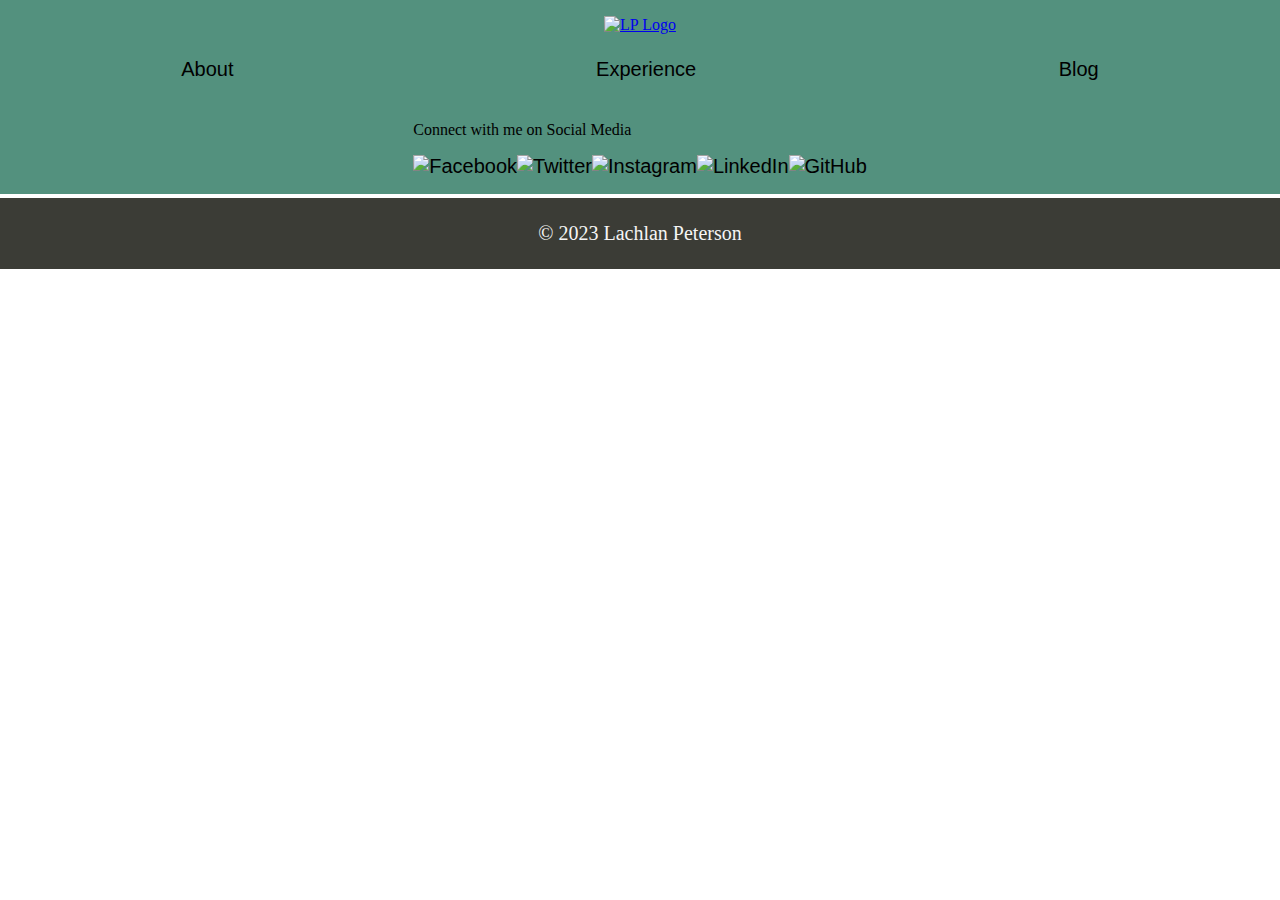
==== about.html @ 740b69b3 "Base html without main for each html completed, and also restructured overall website pages" ====
<!DOCTYPE html>
<html lang="en">
    <head>
        <meta charset="UTF-8">
        <meta http-equiv="X-UA-Compatible" content="IE=edge">
        <meta name="viewport" content="width=device-width, initial-scale=1.0">
        <link rel="stylesheet" href="./common.css">
        <link rel="stylesheet" href="./index.css">
        <link rel="icon" type="image/x.icon" href="img/Logo_Favicon.png">
        <title>LP | About Me</title>
    </head>
    
    <body>

        <!-- Header -->
        <header>
            <a href="index.html">
                <img id="branding" src="img/Logo.png" alt="LP Logo">
            </a>
            <!-- Main navigation bar -->
            <nav>
                <a href="about.html">About</a>
                <a href="experience.html">Experience</a>
                <a href="blog.html">Blog</a>
           </nav>

        </header>

        <!-- Main body content -->
        <main>
            
        </main>

        <!-- Social Links above footer (full width) -->
        <section id="social-links">
            <!-- Layout container (Used to align the nav to the paragraph width) -->
            <div>
                <p>Connect with me on Social Media </p>
                <nav>
                    <a href=""><img src="img/Facebook_black.png" alt="Facebook"/></a>
                    <a href=""><img src="img/Twitter_black.png" alt="Twitter"/></a>
                    <a href=""><img src="img/Instagram_black.png" alt="Instagram"/></a>
                    <a href=""><img src="img/LinkedIn_black.png" alt="LinkedIn"/></a>
                    <a href=""><img src="img/Github_black.png" alt="GitHub"/></a>
                </nav>
            </div>
        </section>

        <!-- Footer -->
        <footer>
            <p>&copy; 2023 Lachlan Peterson</p>
        </footer>

    </body>
</html>
---- common.css ----
* {
    box-sizing: border-box;
    margin: 0;
    padding: 0;
}

body {
    display: flex;
    flex-direction: column;
}

/* Header Component */
header {
    display:flex;
    flex-direction: column;
    align-items: center;
    padding: 1rem 0 1.5rem;
    background: #53917E;
}

#branding {
    width: 50px;
    /* width: 50%; */
    margin-bottom: 1.5rem;
    
}

nav {
    display: flex;
    justify-content: space-around;
    width:100%;
    
}

nav a {
    font-family: Arial, Helvetica, sans-serif;
    text-decoration: none;
    font-size: 1.25rem;
    color: black;
}

#resume {
    background:#3B3C36;
    color:antiquewhite;
}

/* Main Component  */
/* Hero Component */

/* Social links Component */
#social-links {
    background:#53917E;
    display: flex;
    flex-direction: column;
    align-items: center;
    padding: 1rem 0;
}

#social-links p {
    /* font-family: 'Arial', Helvetica, sans-serif; */
    color:black;
    font-size: 1rem;
    margin-bottom: 1rem;
    
}

#social-links nav {
    width: 100%;
    display: flex;
    justify-content: space-between;
}

#social-links img {
    width: 35px;
}

/* Footer Component */
footer {
    text-align: center;
    padding: 1.5rem;
    margin: .25rem 0 0;
    background:#3B3C36;
}

footer p {
    /* font-family: ; */
    font-size: 1.25rem;
    color: whitesmoke;
}
---- index.css ----
@import url('https://fonts.googleapis.com/css2?family=Montserrat:wght@300;700&display=swap');

/* Hero Component */
#hero {
    display: flex;
    flex-direction: column;
    align-items: center;
    text-align: center;
    margin: 10rem;
}

#hero h1, h2 {
    font-family: 'Montserrat', Helvetica;
    font-size: 1.5rem;
    font-weight: bold;
}

#hero h1 {
    color: #53917E;
}
#hero h2, p {
    color: #4C6E64;
    
}
#hero p {
     /* font-family: ; */
     font-size: 1.25rem;
     font-weight: normal;
     margin: 1rem;
}
#hero a {
    /* font-family: ; */
    font-size: 1rem;
    font-weight: normal;
    color: #EB9C5C;
    border: 2px solid #EB9C5C;
    border-radius: 5px;
    padding: 0.75rem 1.25rem;
    margin: 1rem;
}
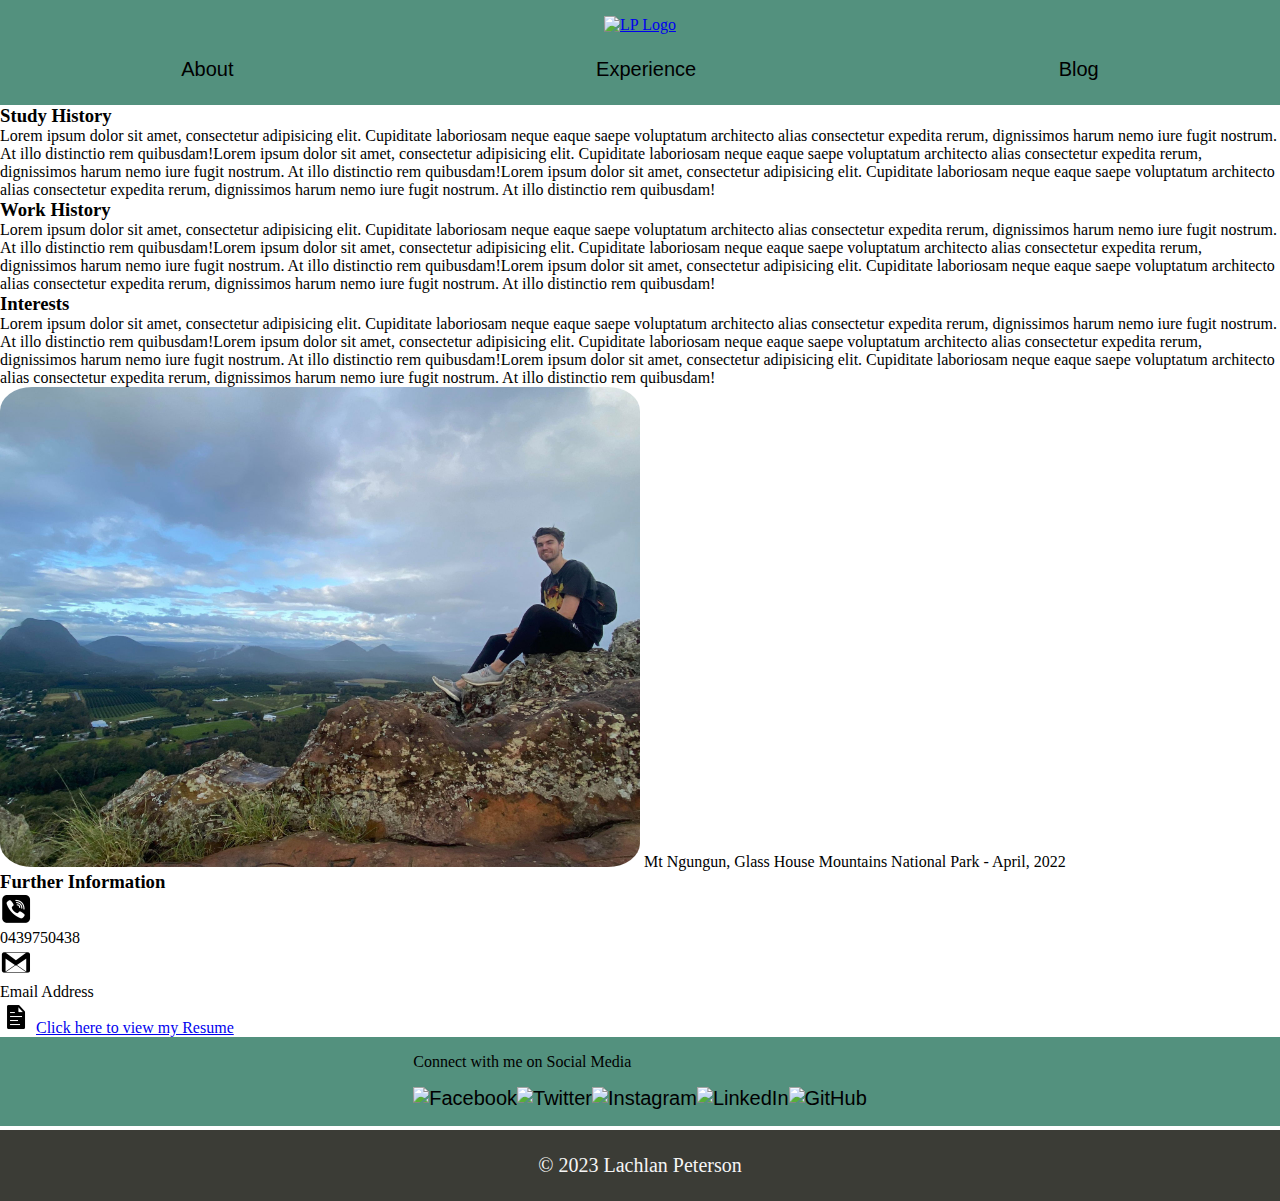
==== commit a663d5d8: "Updating blogs, and css across multiple pages" ====
--- a/about.html
+++ b/about.html
@@ -5,7 +5,7 @@
         <meta http-equiv="X-UA-Compatible" content="IE=edge">
         <meta name="viewport" content="width=device-width, initial-scale=1.0">
         <link rel="stylesheet" href="./common.css">
-        <link rel="stylesheet" href="./index.css">
+        <link rel="stylesheet" href="./about.css">
         <link rel="icon" type="image/x.icon" href="img/Logo_Favicon.png">
         <title>LP | About Me</title>
     </head>
@@ -28,7 +28,48 @@
 
         <!-- Main body content -->
         <main>
-            
+            <section id="about-content">
+                <article>
+                    <h3>Study History</h3>
+                    <p>Lorem ipsum dolor sit amet, consectetur adipisicing elit. Cupiditate laboriosam neque eaque saepe voluptatum architecto alias consectetur expedita rerum, dignissimos harum nemo iure fugit nostrum. At illo distinctio rem quibusdam!Lorem ipsum dolor sit amet, consectetur adipisicing elit. Cupiditate laboriosam neque eaque saepe voluptatum architecto alias consectetur expedita rerum, dignissimos harum nemo iure fugit nostrum. At illo distinctio rem quibusdam!Lorem ipsum dolor sit amet, consectetur adipisicing elit. Cupiditate laboriosam neque eaque saepe voluptatum architecto alias consectetur expedita rerum, dignissimos harum nemo iure fugit nostrum. At illo distinctio rem quibusdam!</p>
+                </article>
+                <article>
+                    <h3>Work History</h3>
+                    <p>Lorem ipsum dolor sit amet, consectetur adipisicing elit. Cupiditate laboriosam neque eaque saepe voluptatum architecto alias consectetur expedita rerum, dignissimos harum nemo iure fugit nostrum. At illo distinctio rem quibusdam!Lorem ipsum dolor sit amet, consectetur adipisicing elit. Cupiditate laboriosam neque eaque saepe voluptatum architecto alias consectetur expedita rerum, dignissimos harum nemo iure fugit nostrum. At illo distinctio rem quibusdam!Lorem ipsum dolor sit amet, consectetur adipisicing elit. Cupiditate laboriosam neque eaque saepe voluptatum architecto alias consectetur expedita rerum, dignissimos harum nemo iure fugit nostrum. At illo distinctio rem quibusdam!</p>
+                </article>
+                <article>
+                    <h3>Interests</h3>
+                    <p>Lorem ipsum dolor sit amet, consectetur adipisicing elit. Cupiditate laboriosam neque eaque saepe voluptatum architecto alias consectetur expedita rerum, dignissimos harum nemo iure fugit nostrum. At illo distinctio rem quibusdam!Lorem ipsum dolor sit amet, consectetur adipisicing elit. Cupiditate laboriosam neque eaque saepe voluptatum architecto alias consectetur expedita rerum, dignissimos harum nemo iure fugit nostrum. At illo distinctio rem quibusdam!Lorem ipsum dolor sit amet, consectetur adipisicing elit. Cupiditate laboriosam neque eaque saepe voluptatum architecto alias consectetur expedita rerum, dignissimos harum nemo iure fugit nostrum. At illo distinctio rem quibusdam!</p>
+                </article>
+            </section>
+
+            <section id="about-figure">
+                <figure>
+                    <img src="img/About_hike.jpg" alt="Me on a Mountaintop">
+                    <figurecaption>Mt Ngungun, Glass House Mountains National Park - April, 2022</figurecaption>
+                </figure>
+            </section>
+
+            <section id="about-info">
+                <article>
+                    <h3>Further Information</h3>
+                    <ul>
+                        <li>
+                            <img src="img/Phone_icon.png" alt="Phone Icon">
+                            <p>0439750438</p>
+                        </li>
+                        <li>
+                            <img src="img/Mail_icon.png" alt="Email Icon">
+                            <p>Email Address</p>
+                        </li>
+                        <li>
+                            <img src="img/Resume_icon.png" alt="Resume Icon">
+                            <a href="PETERSON Lachlan CV 2023.pdf" target="_blank">Click here to view my Resume</a>
+                        </li>
+                    </ul>
+                </article>
+            </section>
+
         </main>
 
         <!-- Social Links above footer (full width) -->
--- a/about.css
+++ b/about.css
@@ -0,0 +1,8 @@
+#about-figure img {
+    width: 50%;
+    border-radius:5%;
+}
+
+#about-info img {
+    width: 2rem;
+}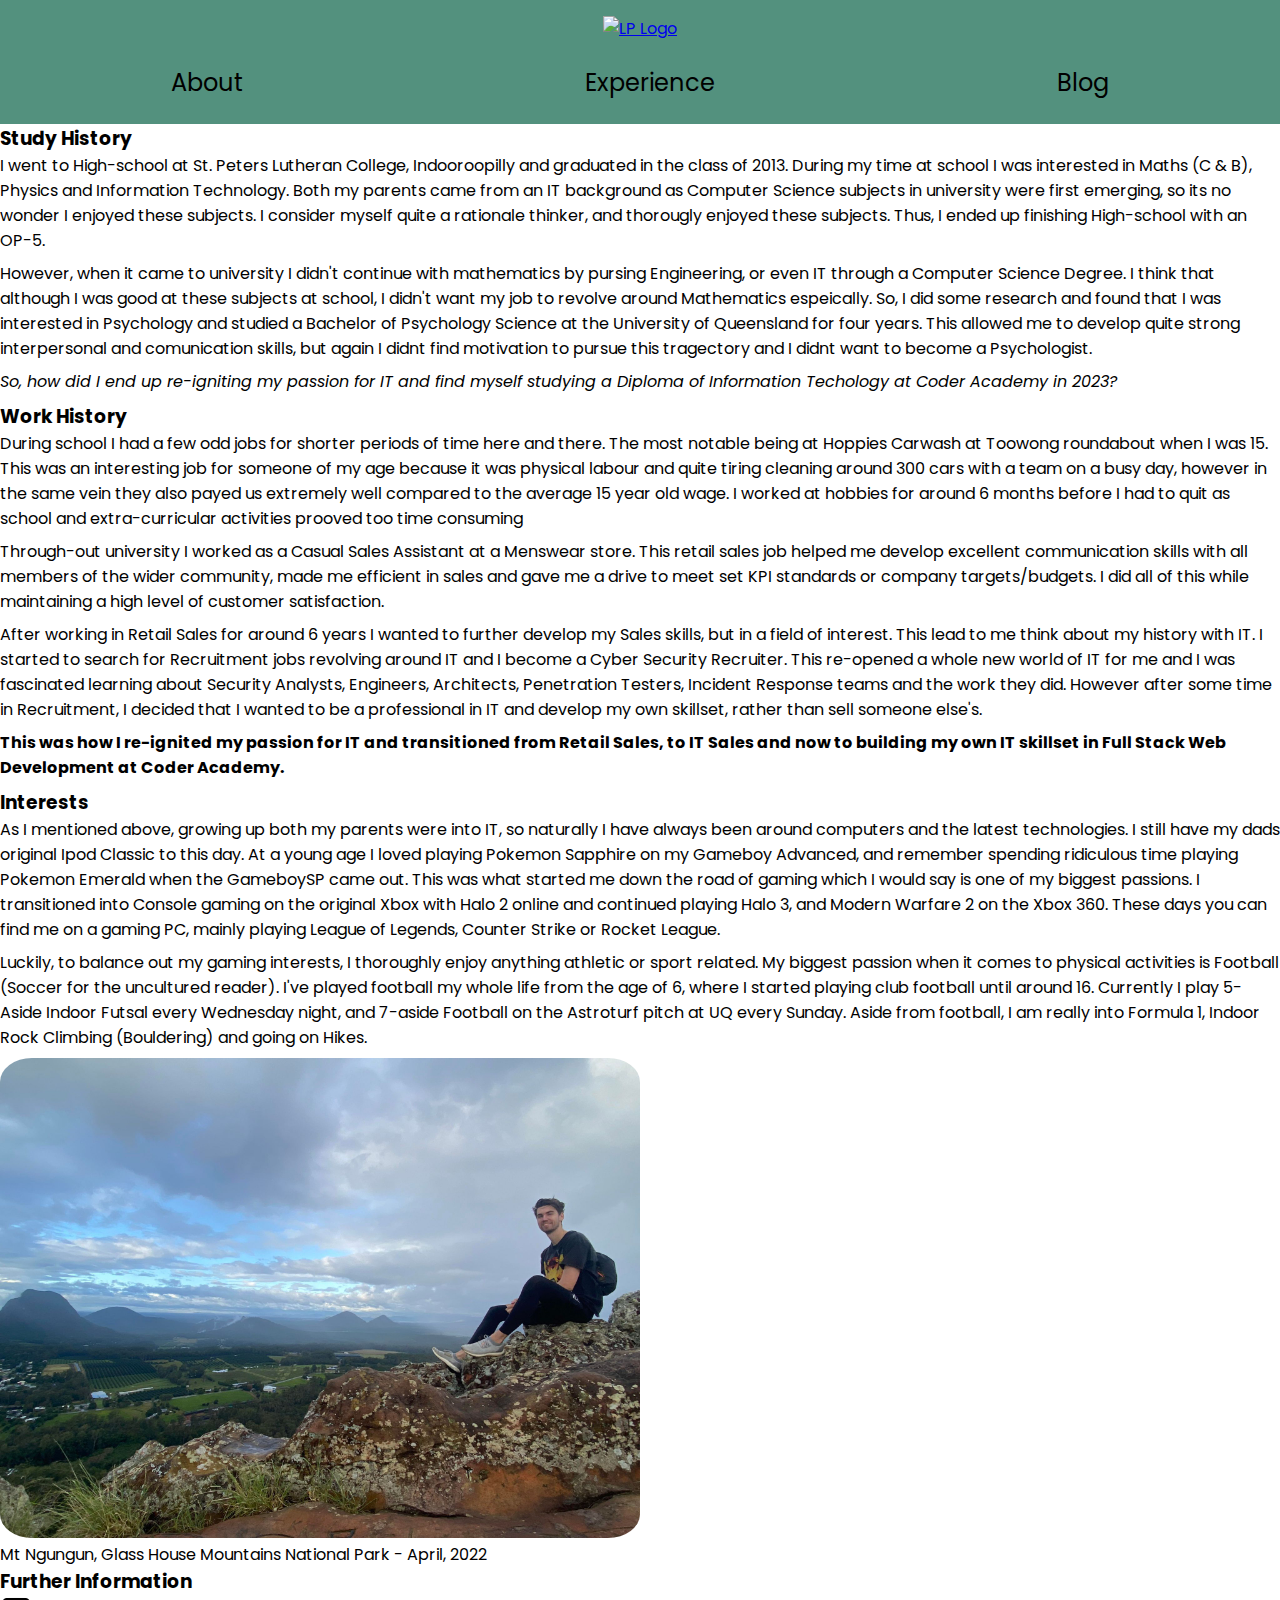
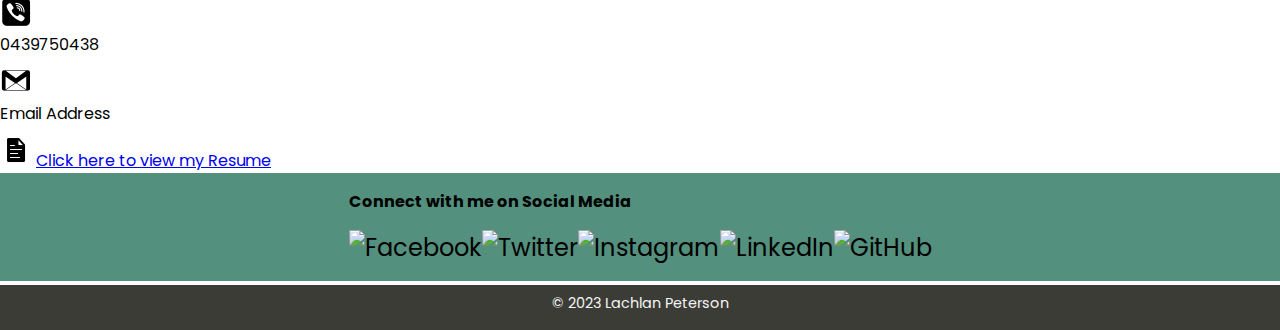
==== commit 319f461e: "Input tonnes of real content into the about and blog sections" ====
--- a/about.html
+++ b/about.html
@@ -31,22 +31,42 @@
             <section id="about-content">
                 <article>
                     <h3>Study History</h3>
-                    <p>Lorem ipsum dolor sit amet, consectetur adipisicing elit. Cupiditate laboriosam neque eaque saepe voluptatum architecto alias consectetur expedita rerum, dignissimos harum nemo iure fugit nostrum. At illo distinctio rem quibusdam!Lorem ipsum dolor sit amet, consectetur adipisicing elit. Cupiditate laboriosam neque eaque saepe voluptatum architecto alias consectetur expedita rerum, dignissimos harum nemo iure fugit nostrum. At illo distinctio rem quibusdam!Lorem ipsum dolor sit amet, consectetur adipisicing elit. Cupiditate laboriosam neque eaque saepe voluptatum architecto alias consectetur expedita rerum, dignissimos harum nemo iure fugit nostrum. At illo distinctio rem quibusdam!</p>
+                    <p>
+                        I went to High-school at St. Peters Lutheran College, Indooroopilly and graduated in the class of 2013. During my time at school I was interested in Maths (C & B), Physics and Information Technology. Both my parents came from an IT background as Computer Science subjects in university were first emerging, so its no wonder I enjoyed these subjects. I consider myself quite a rationale thinker, and thorougly enjoyed these subjects. Thus, I ended up finishing High-school with an OP-5. 
+                    </p> 
+                    <p>
+                        However, when it came to university I didn't continue with mathematics by pursing Engineering, or even IT through a Computer Science Degree. I think that although I was good at these subjects at school, I didn't want my job to revolve around Mathematics espeically. So, I did some research and found that I was interested in Psychology and studied a Bachelor of Psychology Science at the University of Queensland for four years. This allowed me to develop quite strong interpersonal and comunication skills, but again I didnt find motivation to pursue this tragectory and I didnt want to become a Psychologist. 
+                    </p>
+                    <p>
+                        <em>
+                        So, how did I end up re-igniting my passion for IT and find myself studying a Diploma of Information Techology at Coder Academy in 2023?
+                        </em>
+                    </p>
                 </article>
                 <article>
                     <h3>Work History</h3>
-                    <p>Lorem ipsum dolor sit amet, consectetur adipisicing elit. Cupiditate laboriosam neque eaque saepe voluptatum architecto alias consectetur expedita rerum, dignissimos harum nemo iure fugit nostrum. At illo distinctio rem quibusdam!Lorem ipsum dolor sit amet, consectetur adipisicing elit. Cupiditate laboriosam neque eaque saepe voluptatum architecto alias consectetur expedita rerum, dignissimos harum nemo iure fugit nostrum. At illo distinctio rem quibusdam!Lorem ipsum dolor sit amet, consectetur adipisicing elit. Cupiditate laboriosam neque eaque saepe voluptatum architecto alias consectetur expedita rerum, dignissimos harum nemo iure fugit nostrum. At illo distinctio rem quibusdam!</p>
+                    <p>During school I had a few odd jobs for shorter periods of time here and there. The most notable being at Hoppies Carwash at Toowong roundabout when I was 15. This was an interesting job for someone of my age because it was physical labour and quite tiring cleaning around 300 cars with a team on a busy day, however in the same vein they also payed us extremely well compared to the average 15 year old wage. I worked at hobbies for around 6 months before I had to quit as school and extra-curricular activities prooved too time consuming</p>
+                    <p> Through-out university I worked as a Casual Sales Assistant at a Menswear store. This retail sales job helped me develop excellent communication skills with all members of the wider community, made me efficient in sales and gave me a drive to meet set KPI standards or company targets/budgets. I did all of this while maintaining a high level of customer satisfaction. </p>
+                    <p> After working in Retail Sales for around 6 years I wanted to further develop my Sales skills, but in a field of interest. This lead to me think about my history with IT. I started to search for Recruitment jobs revolving around IT and I become a Cyber Security Recruiter. This re-opened a whole new world of IT for me and I was fascinated learning about Security Analysts, Engineers, Architects, Penetration Testers, Incident Response teams and the work they did. However after some time in Recruitment, I decided that I wanted to be a professional in IT and develop my own skillset, rather than sell someone else's.
+                    </p>
+                    <p>
+                        <strong>
+                        This was how I re-ignited my passion for IT and transitioned from Retail Sales, to IT Sales and now to building my own IT skillset in Full Stack Web Development at Coder Academy.
+                        </strong>
+                    </p>
                 </article>
                 <article>
                     <h3>Interests</h3>
-                    <p>Lorem ipsum dolor sit amet, consectetur adipisicing elit. Cupiditate laboriosam neque eaque saepe voluptatum architecto alias consectetur expedita rerum, dignissimos harum nemo iure fugit nostrum. At illo distinctio rem quibusdam!Lorem ipsum dolor sit amet, consectetur adipisicing elit. Cupiditate laboriosam neque eaque saepe voluptatum architecto alias consectetur expedita rerum, dignissimos harum nemo iure fugit nostrum. At illo distinctio rem quibusdam!Lorem ipsum dolor sit amet, consectetur adipisicing elit. Cupiditate laboriosam neque eaque saepe voluptatum architecto alias consectetur expedita rerum, dignissimos harum nemo iure fugit nostrum. At illo distinctio rem quibusdam!</p>
+                    <p>As I mentioned above, growing up both my parents were into IT, so naturally I have always been around computers and the latest technologies. I still have my dads original Ipod Classic to this day. At a young age I loved playing Pokemon Sapphire on my Gameboy Advanced, and remember spending ridiculous time playing Pokemon Emerald when the GameboySP came out. This was what started me down the road of gaming which I would say is one of my biggest passions. I transitioned into Console gaming on the original Xbox with Halo 2 online and continued playing Halo 3, and Modern Warfare 2 on the Xbox 360. These days you can find me on a gaming PC, mainly playing League of Legends, Counter Strike or Rocket League.</p>
+
+                    <p>Luckily, to balance out my gaming interests, I thoroughly enjoy anything athletic or sport related. My biggest passion when it comes to physical activities is Football (Soccer for the uncultured reader). I've played football my whole life from the age of 6, where I started playing club football until around 16. Currently I play 5-Aside Indoor Futsal every Wednesday night, and 7-aside Football on the Astroturf pitch at UQ every Sunday. Aside from football, I am really into Formula 1, Indoor Rock Climbing (Bouldering) and going on Hikes.</p>
                 </article>
             </section>
 
             <section id="about-figure">
                 <figure>
                     <img src="img/About_hike.jpg" alt="Me on a Mountaintop">
-                    <figurecaption>Mt Ngungun, Glass House Mountains National Park - April, 2022</figurecaption>
+                    <figcaption>Mt Ngungun, Glass House Mountains National Park - April, 2022</figcaption>
                 </figure>
             </section>
 
@@ -78,11 +98,11 @@
             <div>
                 <p>Connect with me on Social Media </p>
                 <nav>
-                    <a href=""><img src="img/Facebook_black.png" alt="Facebook"/></a>
-                    <a href=""><img src="img/Twitter_black.png" alt="Twitter"/></a>
-                    <a href=""><img src="img/Instagram_black.png" alt="Instagram"/></a>
-                    <a href=""><img src="img/LinkedIn_black.png" alt="LinkedIn"/></a>
-                    <a href=""><img src="img/Github_black.png" alt="GitHub"/></a>
+                    <a href="https://www.facebook.com/profile.php?id=100091930595861" target="_blank"><img src="img/Facebook_black.png" alt="Facebook"/></a>
+                    <a href="https://twitter.com/LachlanPetersCA" target="_blank"><img src="img/Twitter_black.png" alt="Twitter"/></a>
+                    <a href="https://www.instagram.com/LachlanPetersonCA/" target="_blank"><img src="img/Instagram_black.png" alt="Instagram"/></a>
+                    <a href="https://www.linkedin.com/in/lachlan-peterson-a87668272/" target="_blank"><img src="img/LinkedIn_black.png" alt="LinkedIn"/></a>
+                    <a href="https://github.com/LachlanPeterson" target="_blank"><img src="img/Github_black.png" alt="GitHub"/></a>
                 </nav>
             </div>
         </section>
--- a/common.css
+++ b/common.css
@@ -1,3 +1,4 @@
+@import url('https://fonts.googleapis.com/css2?family=Montserrat:wght@300;700&family=Poppins:wght@300;600;700&family=Rubik:wght@300;700&display=swap');
 
 * {
     box-sizing: border-box;
@@ -34,9 +35,10 @@
 }
 
 nav a {
-    font-family: Arial, Helvetica, sans-serif;
+    font-family: 'Poppins',Arial, Helvetica, sans-serif;
+    /* font-weight: bold; */
     text-decoration: none;
-    font-size: 1.25rem;
+    font-size: 1.5rem;
     color: black;
 }
 
@@ -46,6 +48,14 @@
 }
 
 /* Main Component  */
+p, a, h1, h2, h3, figcaption {
+    font-family: 'Poppins', sans-serif;
+}
+
+p {
+    margin-bottom: 0.5rem;
+}
+
 /* Hero Component */
 
 /* Social links Component */
@@ -58,9 +68,9 @@
 }
 
 #social-links p {
-    /* font-family: 'Arial', Helvetica, sans-serif; */
     color:black;
     font-size: 1rem;
+    font-weight: bold;
     margin-bottom: 1rem;
     
 }
@@ -78,14 +88,13 @@
 /* Footer Component */
 footer {
     text-align: center;
-    padding: 1.5rem;
+    padding: .5rem;
     margin: .25rem 0 0;
     background:#3B3C36;
 }
 
 footer p {
-    /* font-family: ; */
-    font-size: 1.25rem;
+    font-size: .9rem;
     color: whitesmoke;
 }
 
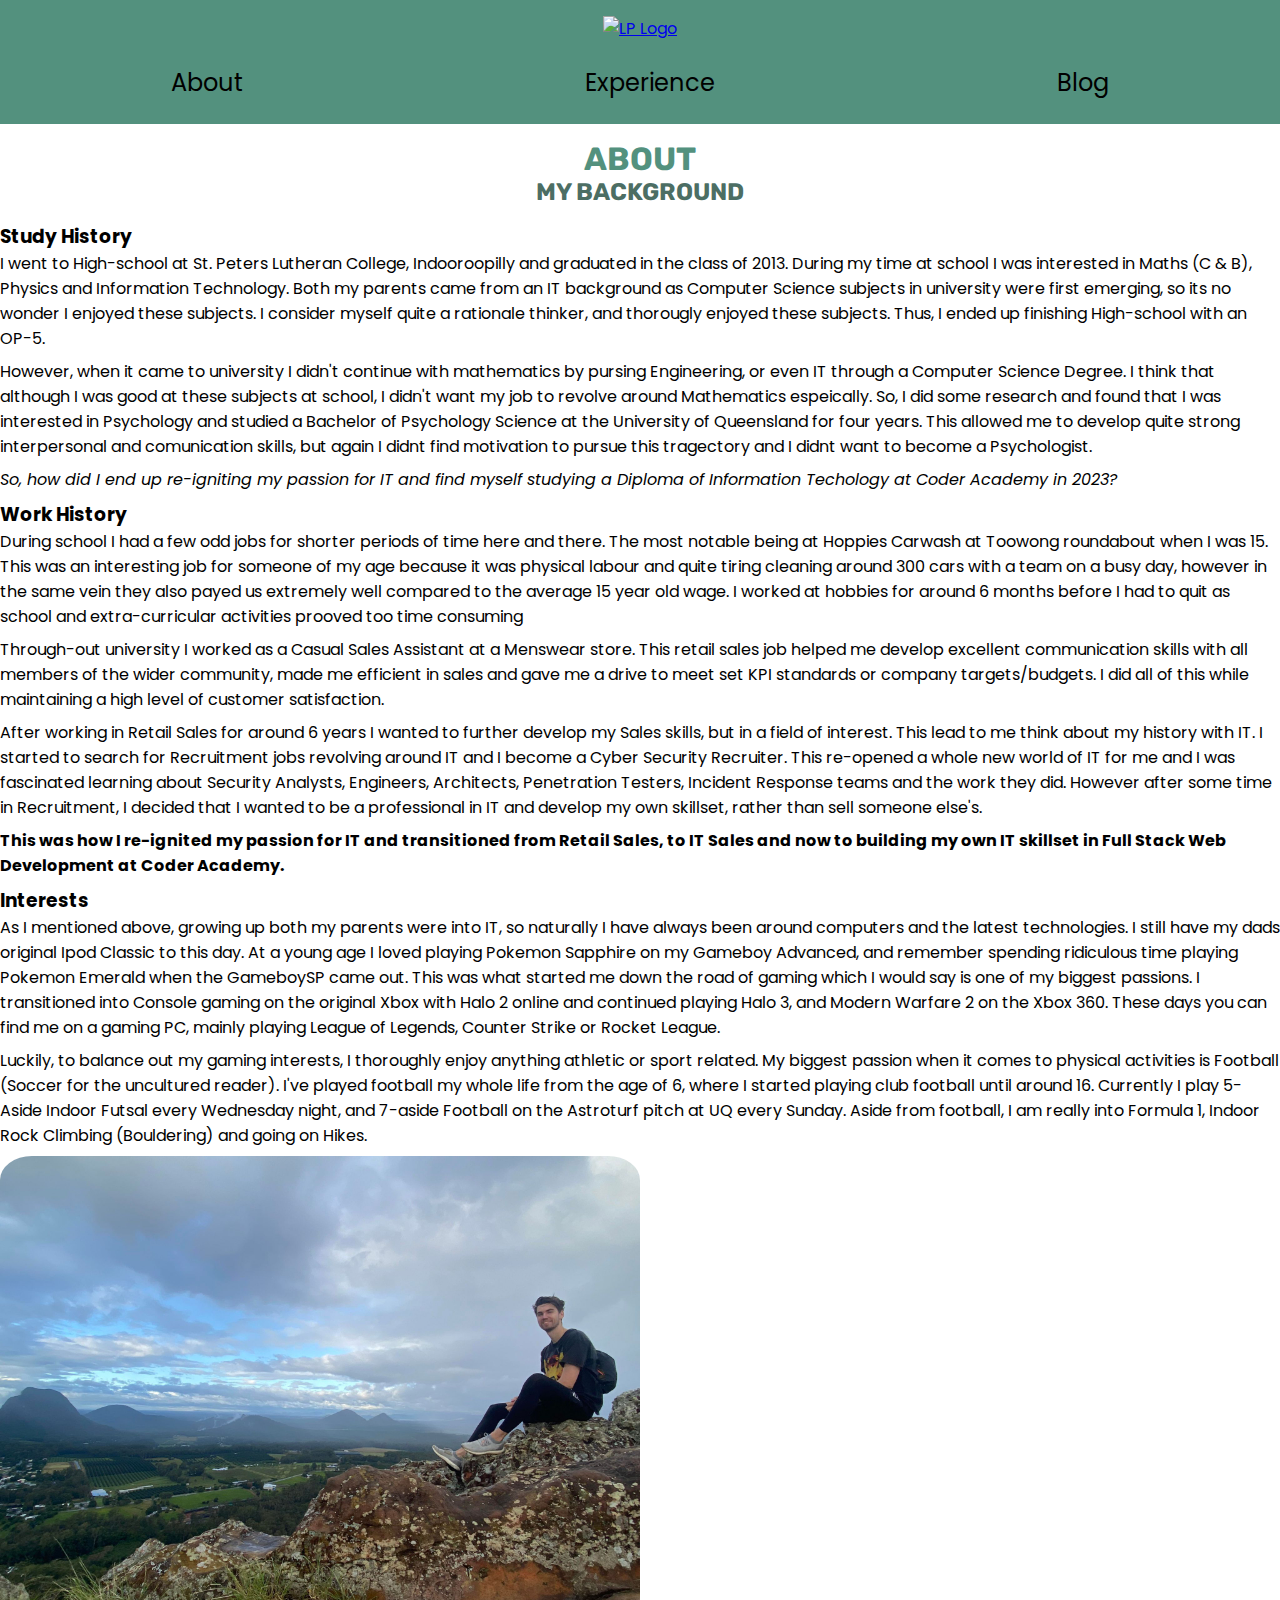
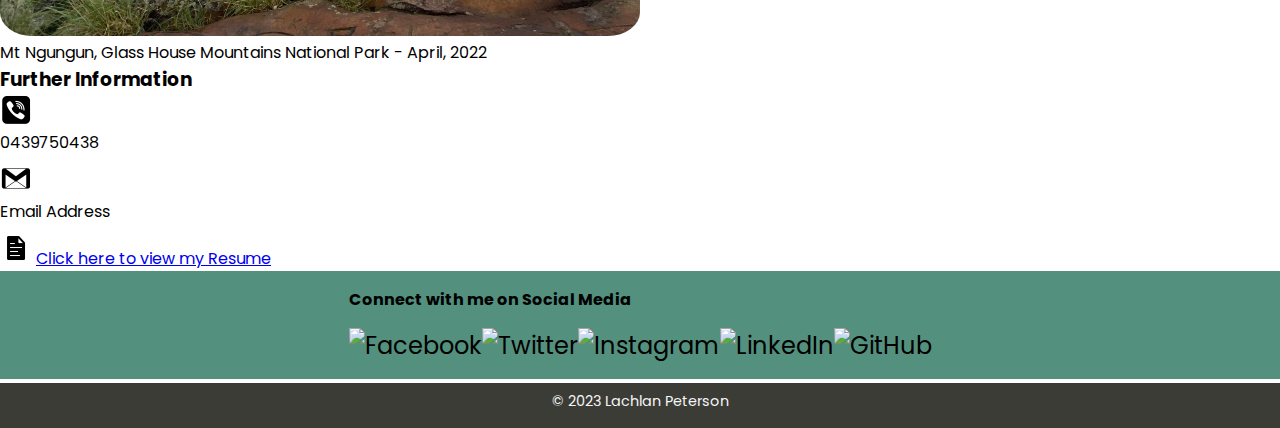
==== commit 2a45bbee: "Continued further CSS Styling to all pages" ====
--- a/about.html
+++ b/about.html
@@ -28,6 +28,12 @@
 
         <!-- Main body content -->
         <main>
+
+            <article id="page-titles">
+                <h1>ABOUT</h1>
+                <h2>MY BACKGROUND</h2>
+            </article>
+
             <section id="about-content">
                 <article>
                     <h3>Study History</h3>
--- a/common.css
+++ b/common.css
@@ -56,6 +56,23 @@
     margin-bottom: 0.5rem;
 }
 
+/* Titles for Each page */
+#page-titles h1 {
+    font-family: 'Rubik', sans-serif;
+    color: #53917E;
+    font-size: 2rem;
+    margin-top: 1rem;
+    text-align: center;
+}
+
+#page-titles h2 {
+    font-family: 'Rubik', sans-serif;
+    color: #4C6E64;
+    font-size: 1.5rem; 
+    margin-bottom: 1rem;
+    text-align:center;
+}
+
 /* Hero Component */
 
 /* Social links Component */
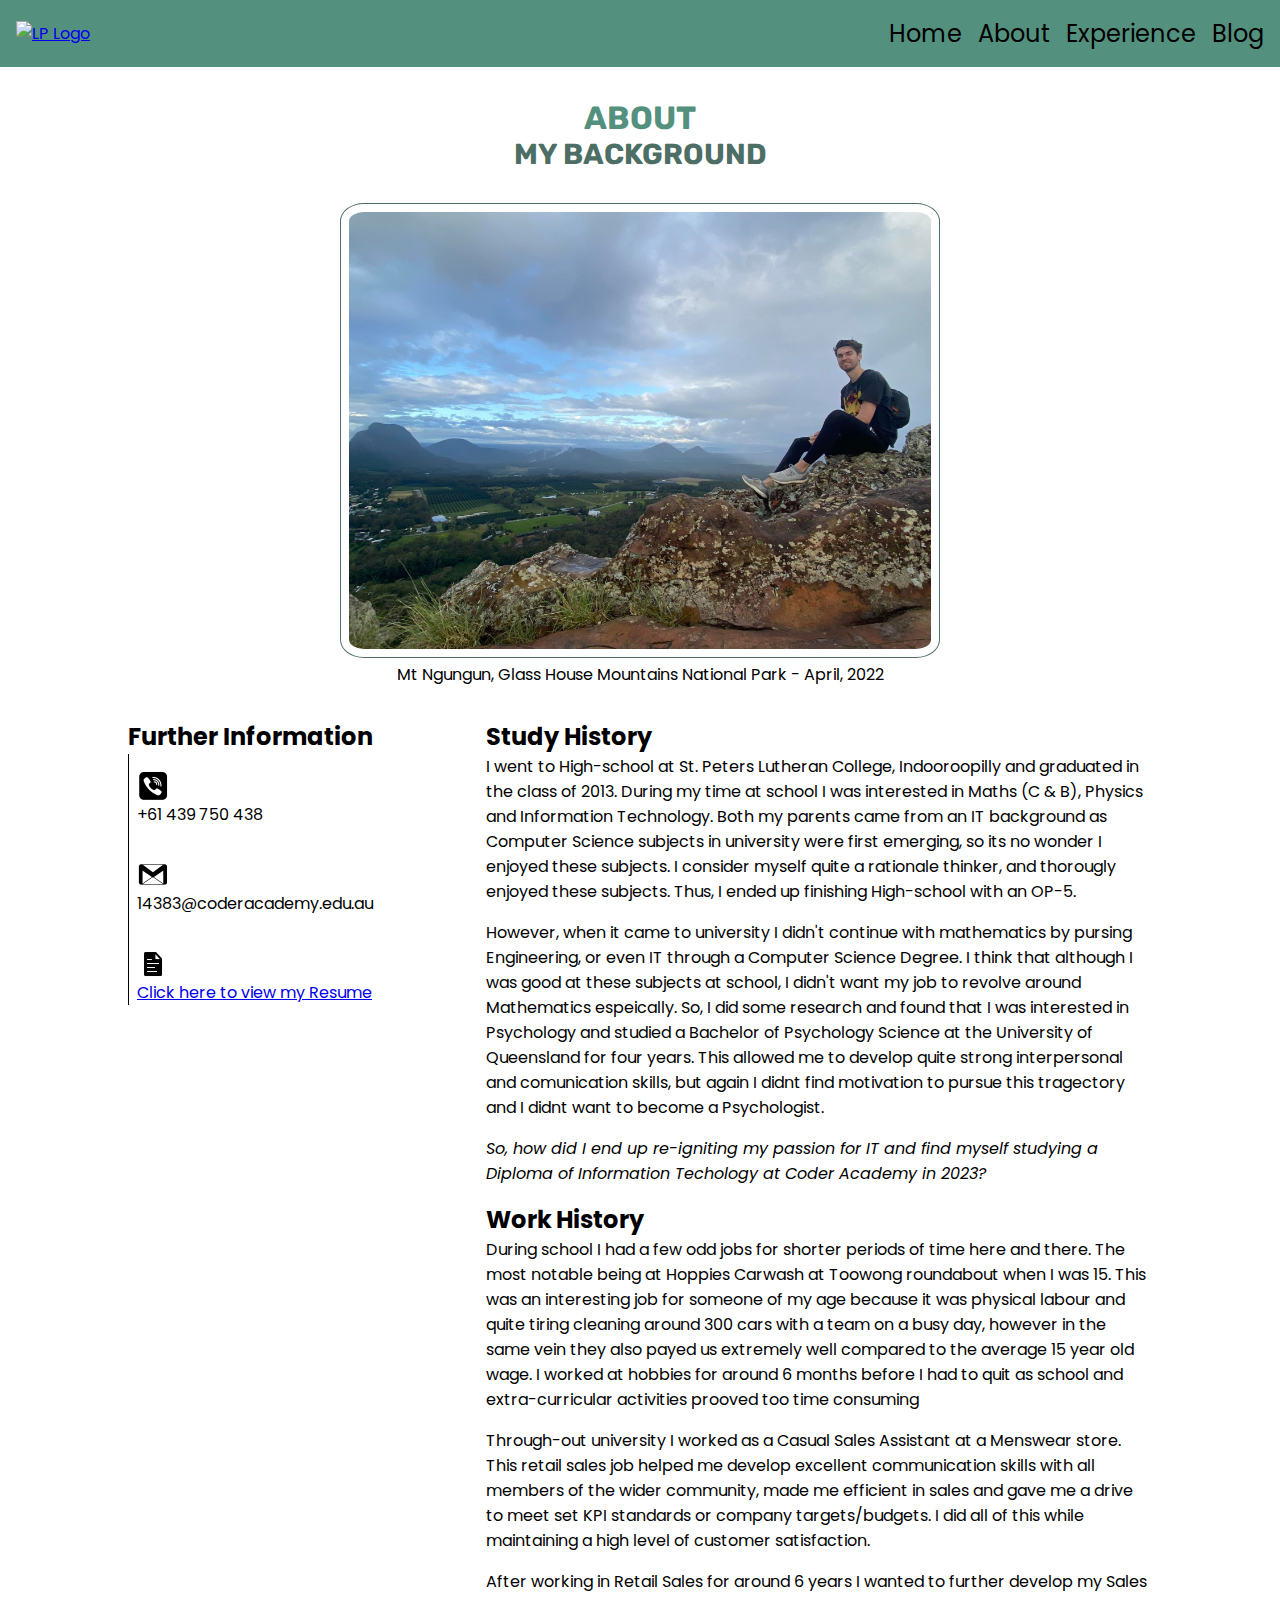
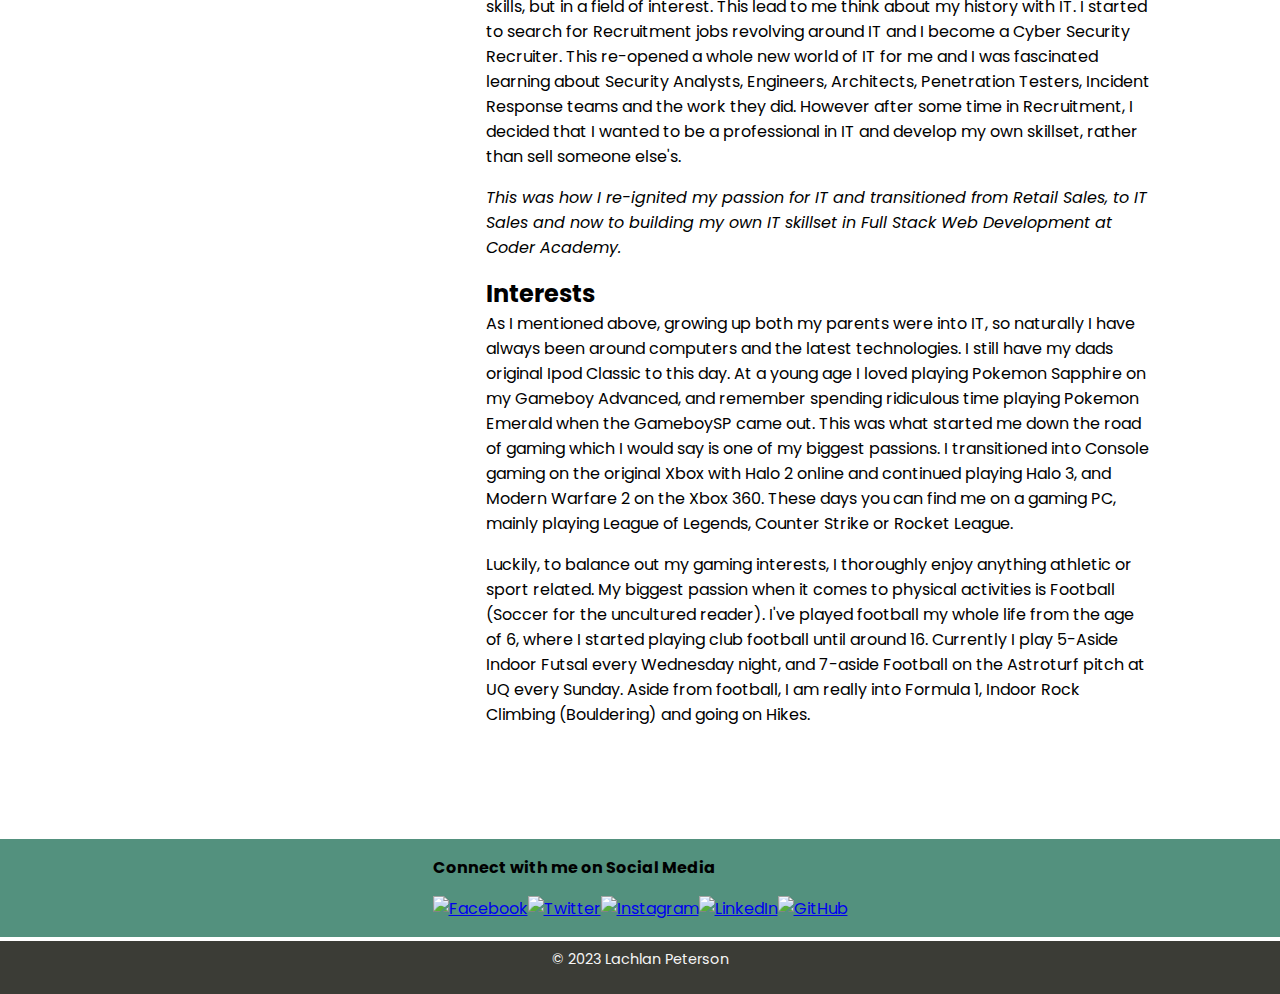
==== commit 020bd1ac: "Further CSS Styling for the blog home page" ====
--- a/about.html
+++ b/about.html
@@ -14,11 +14,12 @@
 
         <!-- Header -->
         <header>
-            <a href="index.html">
+            <a id="logo-home" href="index.html">
                 <img id="branding" src="img/Logo.png" alt="LP Logo">
             </a>
             <!-- Main navigation bar -->
             <nav>
+                <a href="index.html">Home</a>
                 <a href="about.html">About</a>
                 <a href="experience.html">Experience</a>
                 <a href="blog.html">Blog</a>
@@ -34,67 +35,64 @@
                 <h2>MY BACKGROUND</h2>
             </article>
 
-            <section id="about-content">
-                <article>
-                    <h3>Study History</h3>
-                    <p>
-                        I went to High-school at St. Peters Lutheran College, Indooroopilly and graduated in the class of 2013. During my time at school I was interested in Maths (C & B), Physics and Information Technology. Both my parents came from an IT background as Computer Science subjects in university were first emerging, so its no wonder I enjoyed these subjects. I consider myself quite a rationale thinker, and thorougly enjoyed these subjects. Thus, I ended up finishing High-school with an OP-5. 
-                    </p> 
-                    <p>
-                        However, when it came to university I didn't continue with mathematics by pursing Engineering, or even IT through a Computer Science Degree. I think that although I was good at these subjects at school, I didn't want my job to revolve around Mathematics espeically. So, I did some research and found that I was interested in Psychology and studied a Bachelor of Psychology Science at the University of Queensland for four years. This allowed me to develop quite strong interpersonal and comunication skills, but again I didnt find motivation to pursue this tragectory and I didnt want to become a Psychologist. 
-                    </p>
-                    <p>
-                        <em>
-                        So, how did I end up re-igniting my passion for IT and find myself studying a Diploma of Information Techology at Coder Academy in 2023?
-                        </em>
-                    </p>
-                </article>
-                <article>
-                    <h3>Work History</h3>
-                    <p>During school I had a few odd jobs for shorter periods of time here and there. The most notable being at Hoppies Carwash at Toowong roundabout when I was 15. This was an interesting job for someone of my age because it was physical labour and quite tiring cleaning around 300 cars with a team on a busy day, however in the same vein they also payed us extremely well compared to the average 15 year old wage. I worked at hobbies for around 6 months before I had to quit as school and extra-curricular activities prooved too time consuming</p>
-                    <p> Through-out university I worked as a Casual Sales Assistant at a Menswear store. This retail sales job helped me develop excellent communication skills with all members of the wider community, made me efficient in sales and gave me a drive to meet set KPI standards or company targets/budgets. I did all of this while maintaining a high level of customer satisfaction. </p>
-                    <p> After working in Retail Sales for around 6 years I wanted to further develop my Sales skills, but in a field of interest. This lead to me think about my history with IT. I started to search for Recruitment jobs revolving around IT and I become a Cyber Security Recruiter. This re-opened a whole new world of IT for me and I was fascinated learning about Security Analysts, Engineers, Architects, Penetration Testers, Incident Response teams and the work they did. However after some time in Recruitment, I decided that I wanted to be a professional in IT and develop my own skillset, rather than sell someone else's.
-                    </p>
-                    <p>
-                        <strong>
-                        This was how I re-ignited my passion for IT and transitioned from Retail Sales, to IT Sales and now to building my own IT skillset in Full Stack Web Development at Coder Academy.
-                        </strong>
-                    </p>
-                </article>
-                <article>
-                    <h3>Interests</h3>
-                    <p>As I mentioned above, growing up both my parents were into IT, so naturally I have always been around computers and the latest technologies. I still have my dads original Ipod Classic to this day. At a young age I loved playing Pokemon Sapphire on my Gameboy Advanced, and remember spending ridiculous time playing Pokemon Emerald when the GameboySP came out. This was what started me down the road of gaming which I would say is one of my biggest passions. I transitioned into Console gaming on the original Xbox with Halo 2 online and continued playing Halo 3, and Modern Warfare 2 on the Xbox 360. These days you can find me on a gaming PC, mainly playing League of Legends, Counter Strike or Rocket League.</p>
-
-                    <p>Luckily, to balance out my gaming interests, I thoroughly enjoy anything athletic or sport related. My biggest passion when it comes to physical activities is Football (Soccer for the uncultured reader). I've played football my whole life from the age of 6, where I started playing club football until around 16. Currently I play 5-Aside Indoor Futsal every Wednesday night, and 7-aside Football on the Astroturf pitch at UQ every Sunday. Aside from football, I am really into Formula 1, Indoor Rock Climbing (Bouldering) and going on Hikes.</p>
-                </article>
-            </section>
-
             <section id="about-figure">
                 <figure>
                     <img src="img/About_hike.jpg" alt="Me on a Mountaintop">
                     <figcaption>Mt Ngungun, Glass House Mountains National Park - April, 2022</figcaption>
                 </figure>
             </section>
+<!-- Need to use div to layout the content and information -->
+            <div id="about-rows">
+                <section id="about-content">
+                    <article>
+                        <h3>Study History</h3>
+                        <p>
+                            I went to High-school at St. Peters Lutheran College, Indooroopilly and graduated in the class of 2013. During my time at school I was interested in Maths (C & B), Physics and Information Technology. Both my parents came from an IT background as Computer Science subjects in university were first emerging, so its no wonder I enjoyed these subjects. I consider myself quite a rationale thinker, and thorougly enjoyed these subjects. Thus, I ended up finishing High-school with an OP-5. 
+                        </p> 
+                        <p>
+                            However, when it came to university I didn't continue with mathematics by pursing Engineering, or even IT through a Computer Science Degree. I think that although I was good at these subjects at school, I didn't want my job to revolve around Mathematics espeically. So, I did some research and found that I was interested in Psychology and studied a Bachelor of Psychology Science at the University of Queensland for four years. This allowed me to develop quite strong interpersonal and comunication skills, but again I didnt find motivation to pursue this tragectory and I didnt want to become a Psychologist. 
+                        </p>
+                        <p>
+                            <em>
+                            So, how did I end up re-igniting my passion for IT and find myself studying a Diploma of Information Techology at Coder Academy in 2023?
+                            </em>
+                        </p>
+                    </article>
+                    <article>
+                        <h3>Work History</h3>
+                        <p>During school I had a few odd jobs for shorter periods of time here and there. The most notable being at Hoppies Carwash at Toowong roundabout when I was 15. This was an interesting job for someone of my age because it was physical labour and quite tiring cleaning around 300 cars with a team on a busy day, however in the same vein they also payed us extremely well compared to the average 15 year old wage. I worked at hobbies for around 6 months before I had to quit as school and extra-curricular activities prooved too time consuming</p>
+                        <p> Through-out university I worked as a Casual Sales Assistant at a Menswear store. This retail sales job helped me develop excellent communication skills with all members of the wider community, made me efficient in sales and gave me a drive to meet set KPI standards or company targets/budgets. I did all of this while maintaining a high level of customer satisfaction. </p>
+                        <p> After working in Retail Sales for around 6 years I wanted to further develop my Sales skills, but in a field of interest. This lead to me think about my history with IT. I started to search for Recruitment jobs revolving around IT and I become a Cyber Security Recruiter. This re-opened a whole new world of IT for me and I was fascinated learning about Security Analysts, Engineers, Architects, Penetration Testers, Incident Response teams and the work they did. However after some time in Recruitment, I decided that I wanted to be a professional in IT and develop my own skillset, rather than sell someone else's.
+                        </p>
+                        <p>
+                            <em>
+                            This was how I re-ignited my passion for IT and transitioned from Retail Sales, to IT Sales and now to building my own IT skillset in Full Stack Web Development at Coder Academy.
+                            </em>
+                        </p>
+                    </article>
+                    <article>
+                        <h3>Interests</h3>
+                        <p>As I mentioned above, growing up both my parents were into IT, so naturally I have always been around computers and the latest technologies. I still have my dads original Ipod Classic to this day. At a young age I loved playing Pokemon Sapphire on my Gameboy Advanced, and remember spending ridiculous time playing Pokemon Emerald when the GameboySP came out. This was what started me down the road of gaming which I would say is one of my biggest passions. I transitioned into Console gaming on the original Xbox with Halo 2 online and continued playing Halo 3, and Modern Warfare 2 on the Xbox 360. These days you can find me on a gaming PC, mainly playing League of Legends, Counter Strike or Rocket League.</p>
 
-            <section id="about-info">
-                <article>
+                        <p>Luckily, to balance out my gaming interests, I thoroughly enjoy anything athletic or sport related. My biggest passion when it comes to physical activities is Football (Soccer for the uncultured reader). I've played football my whole life from the age of 6, where I started playing club football until around 16. Currently I play 5-Aside Indoor Futsal every Wednesday night, and 7-aside Football on the Astroturf pitch at UQ every Sunday. Aside from football, I am really into Formula 1, Indoor Rock Climbing (Bouldering) and going on Hikes.</p>
+                    </article>
+                </section>
+                <section id="about-info">
                     <h3>Further Information</h3>
-                    <ul>
-                        <li>
+                        <section class="info-bar">
                             <img src="img/Phone_icon.png" alt="Phone Icon">
-                            <p>0439750438</p>
-                        </li>
-                        <li>
+                            <p>+61 439 750 438</p>
+                        </section>
+                        <section class="info-bar">   
                             <img src="img/Mail_icon.png" alt="Email Icon">
-                            <p>Email Address</p>
-                        </li>
-                        <li>
+                            <p>14383@coderacademy.edu.au</p>
+                        </section>  
+                        <section class="info-bar">
                             <img src="img/Resume_icon.png" alt="Resume Icon">
                             <a href="PETERSON Lachlan CV 2023.pdf" target="_blank">Click here to view my Resume</a>
-                        </li>
-                    </ul>
-                </article>
-            </section>
+                        </section>
+                </section>
+       </div>
 
         </main>
 
--- a/common.css
+++ b/common.css
@@ -16,25 +16,27 @@
     display:flex;
     flex-direction: column;
     align-items: center;
-    padding: 1rem 0 1.5rem;
+    padding: 1rem 0;
     background: #53917E;
 }
 
 #branding {
-    width: 50px;
-    /* width: 50%; */
-    margin-bottom: 1.5rem;
+    width: 30%; 
+}
+
+#logo-home {
+    text-align: center;
+}
+
+header nav {
+    display: flex;
+    justify-content: space-around;
+    width:100%;
+    margin: 1rem 0 0;
     
 }
 
-nav {
-    display: flex;
-    justify-content: space-around;
-    width:100%;
-    
-}
-
-nav a {
+header nav a {
     font-family: 'Poppins',Arial, Helvetica, sans-serif;
     /* font-weight: bold; */
     text-decoration: none;
@@ -52,11 +54,7 @@
     font-family: 'Poppins', sans-serif;
 }
 
-p {
-    margin-bottom: 0.5rem;
-}
-
-/* Titles for Each page */
+    /* Titles for Each page */
 #page-titles h1 {
     font-family: 'Rubik', sans-serif;
     color: #53917E;
@@ -68,7 +66,7 @@
 #page-titles h2 {
     font-family: 'Rubik', sans-serif;
     color: #4C6E64;
-    font-size: 1.5rem; 
+    font-size: 1.8rem; 
     margin-bottom: 1rem;
     text-align:center;
 }
@@ -115,3 +113,40 @@
     color: whitesmoke;
 }
 
+/* *** TABLET STYLES *** */
+@media only screen and (min-width: 550px) {
+    header {
+        flex-direction: row;
+        align-items: center;
+        justify-content: space-around;
+        margin-bottom: 1rem;
+    }
+    #logo-home {
+        
+        text-align: left;
+        width: 12.5%;
+    }
+
+    #branding {
+        margin-left: 1rem;
+        width: 100%;
+        max-width: 80px;
+        
+    }
+    header nav {
+        margin-top: 0;
+    }
+}
+
+/* *** DESKTOP STYLES *** */
+@media only screen and (min-width: 1000px) {
+    header {
+        justify-content: space-between;
+    }
+    header nav {
+        width: auto;
+    }
+    header nav a {
+        margin-right: 1rem;
+    }
+}--- a/about.css
+++ b/about.css
@@ -1,8 +1,110 @@
+/* Main content */
+main {
+    display: flex;
+    flex-direction: column;
+    align-items: center;
+}
+
+section {
+    display: flex;
+    flex-direction: column;
+    padding: 1rem 2rem;
+}
+
+
+#about-rows {
+    display: flex;
+    flex-direction: column;
+    align-items: center;
+    order: 5
+}
+
+p {
+    margin-bottom: 1rem;
+}
+
+h3 {
+    font-size: 1.5rem;
+}
+
+/* Figure */
+#about-figure {
+    display: flex;
+    align-items: center;
+    text-align: center;
+}
 #about-figure img {
-    width: 50%;
-    border-radius:5%;
+    width: 100%;
+    max-width: 600px;
+    border-radius:4%;
+    border: 1px solid #4C6E64;
+    padding: 0.5rem;
+}
+
+#about-figure figcaption {
+    padding: 0 1rem;
+}
+
+/* Further Information */
+#about-info {
+    margin-bottom: 1rem;
+}
+.info-bar {
+    padding: 1rem 1rem 0 0;
+    border-left: 1px solid black;
+    padding-left: 0.5rem;
+}
+.info-bar img {
+    max-width: 40px;
+}
+
+/* Content order */
+#about-content {
+    order: 1;
+}
+#about-info {
+    order: 2;
 }
 
 #about-info img {
     width: 2rem;
-}+}
+
+/* *** Tablet *** */
+
+
+/* *** Desktop *** */
+@media only screen and (min-width: 1000px) {
+    main {
+        margin: 0 auto 5rem;
+        max-width: 80%;
+    }
+    #about-rows {
+        flex-direction: row;
+        flex-wrap: wrap;
+        align-items: flex-start;
+        
+    }
+    #about-info {
+        width: 35%;
+        min-width: 35%;
+        order: 0;
+        padding: 1rem 0;
+    }
+    #about-content {
+        width: 65%;
+        padding: 1rem 0;
+    }   
+}
+@media only screen and (min-width: 1300px) {
+#about-info {
+    width: 25%;
+    min-width: 25%;
+    order: 0;
+    padding: 1rem 0;
+}
+#about-content {
+    width: 75%;
+    padding: 1rem 0;
+}   
+}
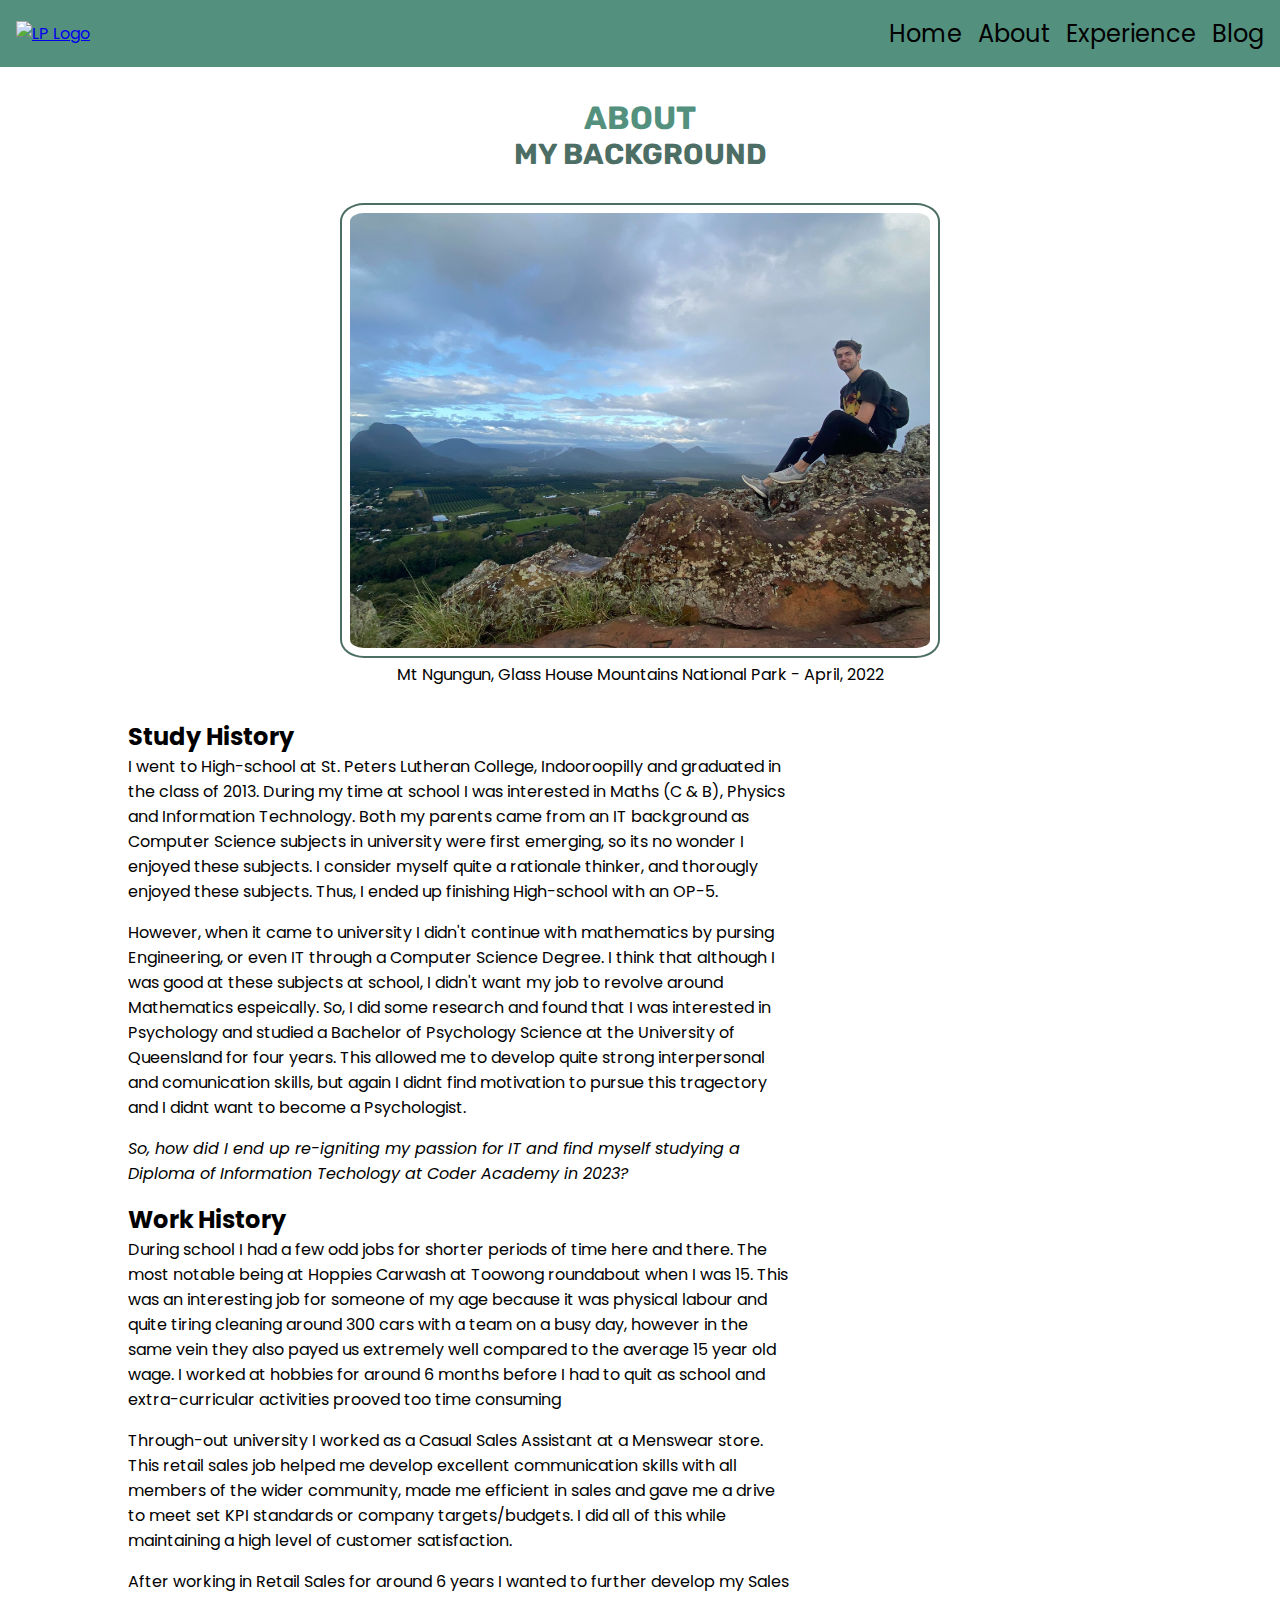
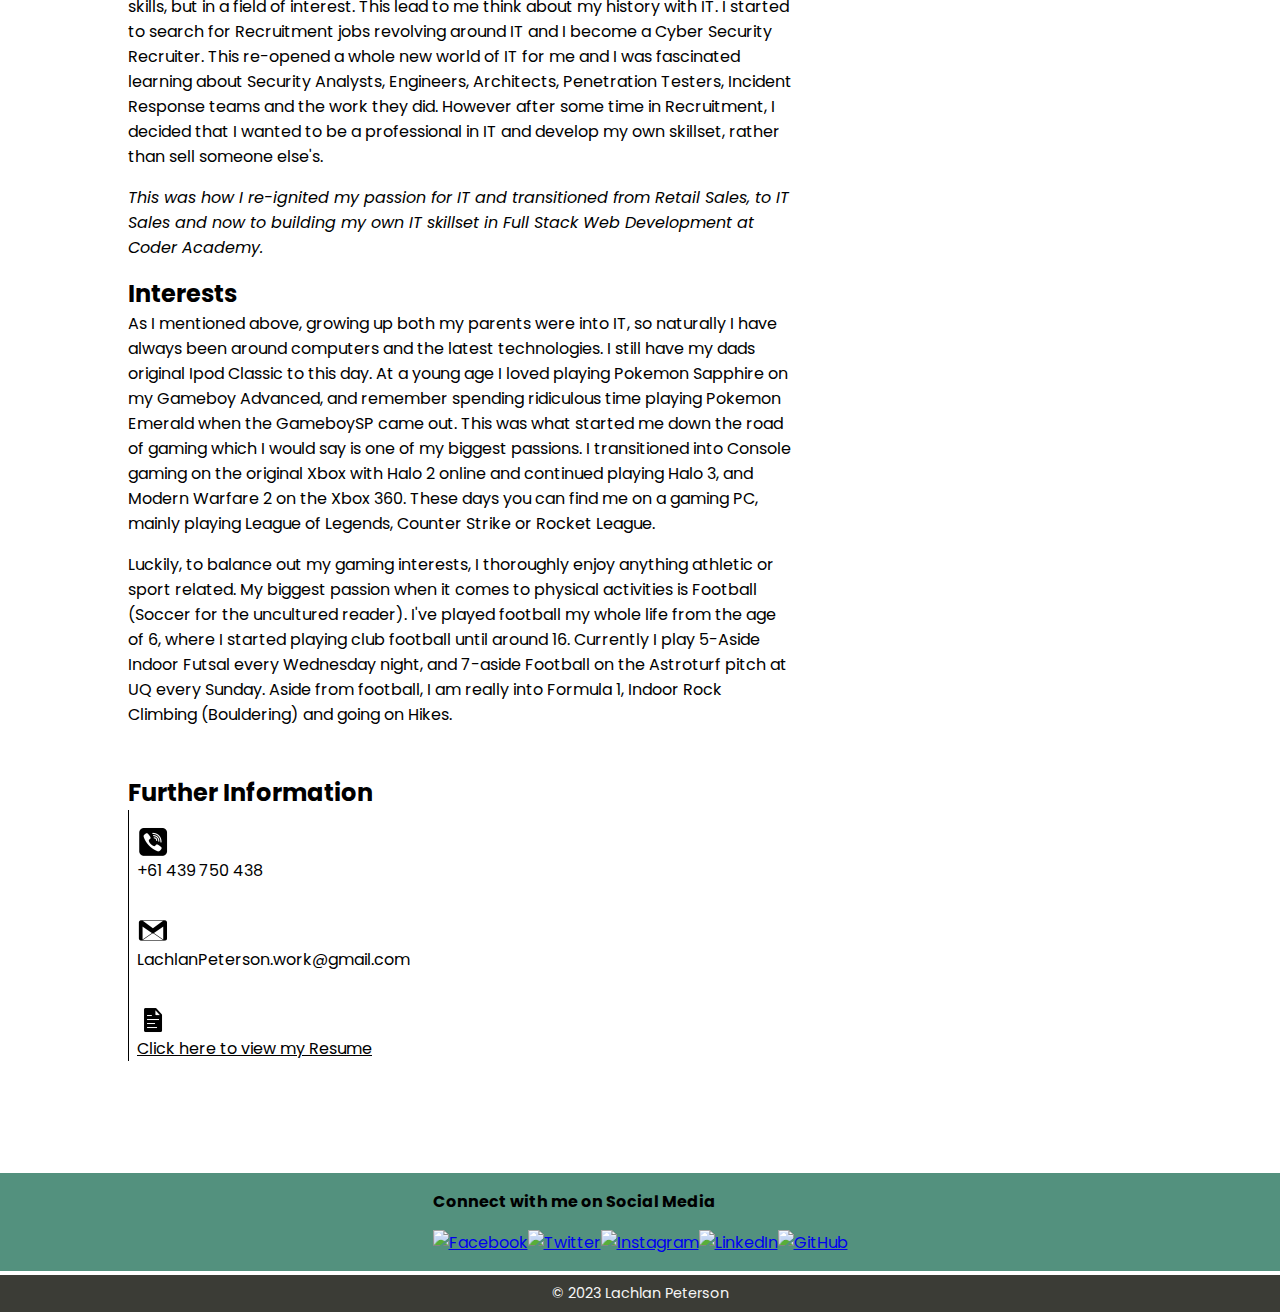
==== commit 8801f8fa: "Needed to update CV" ====
--- a/about.html
+++ b/about.html
@@ -11,53 +11,60 @@
     </head>
     
     <body>
-
-        <!-- Header -->
+        <!-- Header Component -->
         <header>
+            <!-- Clickable Logo to Navigate Home -->
             <a id="logo-home" href="index.html">
                 <img id="branding" src="img/Logo.png" alt="LP Logo">
             </a>
-            <!-- Main navigation bar -->
+
+            <!-- Main Navigation Menu -->
             <nav>
                 <a href="index.html">Home</a>
                 <a href="about.html">About</a>
                 <a href="experience.html">Experience</a>
                 <a href="blog.html">Blog</a>
            </nav>
-
         </header>
 
-        <!-- Main body content -->
+        <!-- Main Content of the Page (Contains: Page Title and About Me Component) -->
         <main>
-
+            <!-- Page Title Component -->
+            <!-- This Component features across all the content pages and acts as a consistent visual anchor for users on each page -->
             <article id="page-titles">
                 <h1>ABOUT</h1>
                 <h2>MY BACKGROUND</h2>
             </article>
 
+            <!-- About Me Component -->
+            <!-- This component will only feature on the About Page. It consists of 3 Sections: Figure, Content and Extra Info Section -->
+            <!-- Figure Section -->
             <section id="about-figure">
                 <figure>
                     <img src="img/About_hike.jpg" alt="Me on a Mountaintop">
                     <figcaption>Mt Ngungun, Glass House Mountains National Park - April, 2022</figcaption>
                 </figure>
             </section>
-<!-- Need to use div to layout the content and information -->
-            <div id="about-rows">
-                <section id="about-content">
+
+            <!-- Content Section -->
+            <div id="about-container">
+            <!-- A div was used as a Layout container for the Content and Info Bar Sections. I seperated them from the Figure Section so I could move them into columns for different website views (Tablet to Desktop), whilst keeping the Figure Section Centered above -->  
+             
+            <!-- Content Section - contains 3 Articles -->
+            <section id="about-content">
+                    <!-- Study History Article -->
                     <article>
                         <h3>Study History</h3>
-                        <p>
-                            I went to High-school at St. Peters Lutheran College, Indooroopilly and graduated in the class of 2013. During my time at school I was interested in Maths (C & B), Physics and Information Technology. Both my parents came from an IT background as Computer Science subjects in university were first emerging, so its no wonder I enjoyed these subjects. I consider myself quite a rationale thinker, and thorougly enjoyed these subjects. Thus, I ended up finishing High-school with an OP-5. 
-                        </p> 
-                        <p>
-                            However, when it came to university I didn't continue with mathematics by pursing Engineering, or even IT through a Computer Science Degree. I think that although I was good at these subjects at school, I didn't want my job to revolve around Mathematics espeically. So, I did some research and found that I was interested in Psychology and studied a Bachelor of Psychology Science at the University of Queensland for four years. This allowed me to develop quite strong interpersonal and comunication skills, but again I didnt find motivation to pursue this tragectory and I didnt want to become a Psychologist. 
-                        </p>
+                        <p>I went to High-school at St. Peters Lutheran College, Indooroopilly and graduated in the class of 2013. During my time at school I was interested in Maths (C & B), Physics and Information Technology. Both my parents came from an IT background as Computer Science subjects in university were first emerging, so its no wonder I enjoyed these subjects. I consider myself quite a rationale thinker, and thorougly enjoyed these subjects. Thus, I ended up finishing High-school with an OP-5. </p> 
+                        <p>However, when it came to university I didn't continue with mathematics by pursing Engineering, or even IT through a Computer Science Degree. I think that although I was good at these subjects at school, I didn't want my job to revolve around Mathematics espeically. So, I did some research and found that I was interested in Psychology and studied a Bachelor of Psychology Science at the University of Queensland for four years. This allowed me to develop quite strong interpersonal and comunication skills, but again I didnt find motivation to pursue this tragectory and I didnt want to become a Psychologist.</p>
                         <p>
                             <em>
                             So, how did I end up re-igniting my passion for IT and find myself studying a Diploma of Information Techology at Coder Academy in 2023?
                             </em>
                         </p>
                     </article>
+
+                    <!-- Work History Article -->
                     <article>
                         <h3>Work History</h3>
                         <p>During school I had a few odd jobs for shorter periods of time here and there. The most notable being at Hoppies Carwash at Toowong roundabout when I was 15. This was an interesting job for someone of my age because it was physical labour and quite tiring cleaning around 300 cars with a team on a busy day, however in the same vein they also payed us extremely well compared to the average 15 year old wage. I worked at hobbies for around 6 months before I had to quit as school and extra-curricular activities prooved too time consuming</p>
@@ -70,6 +77,8 @@
                             </em>
                         </p>
                     </article>
+
+                    <!-- Interest Article -->
                     <article>
                         <h3>Interests</h3>
                         <p>As I mentioned above, growing up both my parents were into IT, so naturally I have always been around computers and the latest technologies. I still have my dads original Ipod Classic to this day. At a young age I loved playing Pokemon Sapphire on my Gameboy Advanced, and remember spending ridiculous time playing Pokemon Emerald when the GameboySP came out. This was what started me down the road of gaming which I would say is one of my biggest passions. I transitioned into Console gaming on the original Xbox with Halo 2 online and continued playing Halo 3, and Modern Warfare 2 on the Xbox 360. These days you can find me on a gaming PC, mainly playing League of Legends, Counter Strike or Rocket League.</p>
@@ -77,44 +86,54 @@
                         <p>Luckily, to balance out my gaming interests, I thoroughly enjoy anything athletic or sport related. My biggest passion when it comes to physical activities is Football (Soccer for the uncultured reader). I've played football my whole life from the age of 6, where I started playing club football until around 16. Currently I play 5-Aside Indoor Futsal every Wednesday night, and 7-aside Football on the Astroturf pitch at UQ every Sunday. Aside from football, I am really into Formula 1, Indoor Rock Climbing (Bouldering) and going on Hikes.</p>
                     </article>
                 </section>
+                
+                <!-- Extra Info Section -->
                 <section id="about-info">
                     <h3>Further Information</h3>
+                        <!-- I created 3 sections within the parent Section so I could seperate these info-bar sections in rows within the parent container that will have sections in columns -->
+                        <!-- Phone Section -->
                         <section class="info-bar">
                             <img src="img/Phone_icon.png" alt="Phone Icon">
                             <p>+61 439 750 438</p>
                         </section>
+
+                        <!-- Email Section -->
                         <section class="info-bar">   
                             <img src="img/Mail_icon.png" alt="Email Icon">
-                            <p>14383@coderacademy.edu.au</p>
-                        </section>  
+                            <p>LachlanPeterson.work@gmail.com</p>
+                        </section>
+                        
+                        <!-- Resume Section -->
                         <section class="info-bar">
                             <img src="img/Resume_icon.png" alt="Resume Icon">
+                            <!-- Clickable Link to Open a PDF Version of my Resume in a blank tab -->
                             <a href="PETERSON Lachlan CV 2023.pdf" target="_blank">Click here to view my Resume</a>
                         </section>
                 </section>
-       </div>
-
+            </div>
         </main>
 
-        <!-- Social Links above footer (full width) -->
+        <!-- Social Links Component -->
         <section id="social-links">
-            <!-- Layout container (Used to align the nav to the paragraph width) -->
+            <!-- A div was needed/used as a Layout Container (Used to align the Social Links Nav to the width of the Paragraph text) -->
             <div>
+                <!-- Paragraph Text -->
                 <p>Connect with me on Social Media </p>
+
+                <!-- Social Links Navigation -->
                 <nav>
                     <a href="https://www.facebook.com/profile.php?id=100091930595861" target="_blank"><img src="img/Facebook_black.png" alt="Facebook"/></a>
                     <a href="https://twitter.com/LachlanPetersCA" target="_blank"><img src="img/Twitter_black.png" alt="Twitter"/></a>
                     <a href="https://www.instagram.com/LachlanPetersonCA/" target="_blank"><img src="img/Instagram_black.png" alt="Instagram"/></a>
-                    <a href="https://www.linkedin.com/in/lachlan-peterson-a87668272/" target="_blank"><img src="img/LinkedIn_black.png" alt="LinkedIn"/></a>
+                    <a href="https://www.linkedin.com/in/lachlanpeterson/" target="_blank"><img src="img/LinkedIn_black.png" alt="LinkedIn"/></a>
                     <a href="https://github.com/LachlanPeterson" target="_blank"><img src="img/Github_black.png" alt="GitHub"/></a>
                 </nav>
             </div>
         </section>
 
-        <!-- Footer -->
+        <!-- Footer Component -->
         <footer>
             <p>&copy; 2023 Lachlan Peterson</p>
         </footer>
-
     </body>
 </html>--- a/common.css
+++ b/common.css
@@ -1,14 +1,25 @@
 @import url('https://fonts.googleapis.com/css2?family=Montserrat:wght@300;700&family=Poppins:wght@300;600;700&family=Rubik:wght@300;700&display=swap');
 
+/* The common.css stylesheet is applied to every web page in my Portfolio, in-conjunction with their own individual CSS stylesheet.  This Common sheet has all the generic style changes across the whole website so I dont have to repeat styling changes on individual style sheets for content or components. Note that all style sheets default sizing will be Mobile, than any responsive changes will be outlined in Tablet and Desktop respectively *** */
+
+/* This Style sheet contains styling for the following Components: Header, Page Titles, Social Links and Footer */
+
+/* Box Sizing is used to include the padding and border within the elements total width/height */
 * {
     box-sizing: border-box;
     margin: 0;
     padding: 0;
 }
 
+/* Setting body on each page to a flex container to allow for the use of flexbox  */
 body {
     display: flex;
     flex-direction: column;
+}
+
+/* Setting font family for varying elements */
+p, a, h1, h2, h3, li, figcaption {
+    font-family: 'Poppins', Arial, Helvetica, sans-serif;
 }
 
 /* Header Component */
@@ -19,59 +30,46 @@
     padding: 1rem 0;
     background: #53917E;
 }
-
 #branding {
     width: 30%; 
 }
-
 #logo-home {
     text-align: center;
 }
-
 header nav {
     display: flex;
     justify-content: space-around;
     width:100%;
     margin: 1rem 0 0;
-    
 }
-
 header nav a {
     font-family: 'Poppins',Arial, Helvetica, sans-serif;
-    /* font-weight: bold; */
     text-decoration: none;
     font-size: 1.5rem;
     color: black;
 }
-
-#resume {
-    background:#3B3C36;
-    color:antiquewhite;
+header nav a:hover {
+    font-family: 'Poppins',Arial, Helvetica, sans-serif;
+    font-weight: bold;
+    font-size: 1.5rem;
+    color: black;
 }
 
-/* Main Component  */
-p, a, h1, h2, h3, figcaption {
-    font-family: 'Poppins', sans-serif;
+/* Page Titles Component */
+#page-titles h1, #page-titles h2 {
+    font-family: 'Rubik', sans-serif;
+    text-align: center;
 }
-
-    /* Titles for Each page */
 #page-titles h1 {
-    font-family: 'Rubik', sans-serif;
     color: #53917E;
     font-size: 2rem;
     margin-top: 1rem;
-    text-align: center;
 }
-
 #page-titles h2 {
-    font-family: 'Rubik', sans-serif;
     color: #4C6E64;
     font-size: 1.8rem; 
     margin-bottom: 1rem;
-    text-align:center;
 }
-
-/* Hero Component */
 
 /* Social links Component */
 #social-links {
@@ -81,21 +79,17 @@
     align-items: center;
     padding: 1rem 0;
 }
-
 #social-links p {
     color:black;
     font-size: 1rem;
     font-weight: bold;
     margin-bottom: 1rem;
-    
 }
-
 #social-links nav {
     width: 100%;
     display: flex;
     justify-content: space-between;
 }
-
 #social-links img {
     width: 35px;
 }
@@ -107,7 +101,6 @@
     margin: .25rem 0 0;
     background:#3B3C36;
 }
-
 footer p {
     font-size: .9rem;
     color: whitesmoke;
@@ -115,6 +108,7 @@
 
 /* *** TABLET STYLES *** */
 @media only screen and (min-width: 550px) {
+    /* Header Component */
     header {
         flex-direction: row;
         align-items: center;
@@ -140,6 +134,7 @@
 
 /* *** DESKTOP STYLES *** */
 @media only screen and (min-width: 1000px) {
+    /* Header Component */
     header {
         justify-content: space-between;
     }
--- a/about.css
+++ b/about.css
@@ -16,11 +16,15 @@
     display: flex;
     flex-direction: column;
     align-items: center;
-    order: 5
+    order: 3
 }
 
 p {
     margin-bottom: 1rem;
+}
+
+footer p {
+    margin-bottom: 0rem;
 }
 
 h3 {
@@ -37,7 +41,7 @@
     width: 100%;
     max-width: 600px;
     border-radius:4%;
-    border: 1px solid #4C6E64;
+    border: 2px solid #4C6E64;
     padding: 0.5rem;
 }
 
@@ -53,6 +57,13 @@
     padding: 1rem 1rem 0 0;
     border-left: 1px solid black;
     padding-left: 0.5rem;
+}
+.info-bar a {
+    text-decoration: underline;
+    color:black;
+}
+.info-bar a:hover {
+    font-weight: bold;
 }
 .info-bar img {
     max-width: 40px;
@@ -71,9 +82,6 @@
 }
 
 /* *** Tablet *** */
-
-
-/* *** Desktop *** */
 @media only screen and (min-width: 1000px) {
     main {
         margin: 0 auto 5rem;
@@ -96,6 +104,8 @@
         padding: 1rem 0;
     }   
 }
+
+/* *** Desktop *** */
 @media only screen and (min-width: 1300px) {
 #about-info {
     width: 25%;
